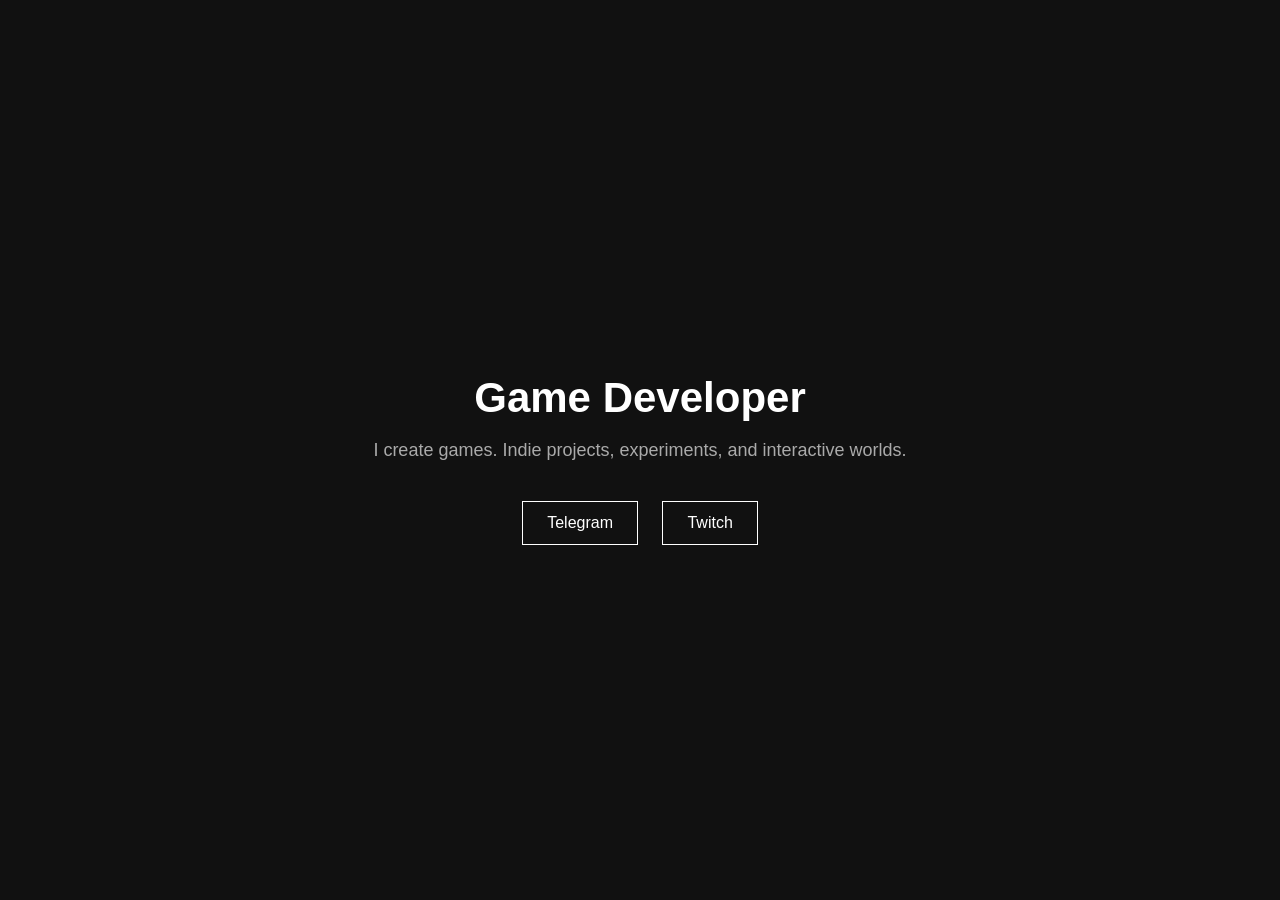
==== home-page.html @ 2c73db62 "Add initial home page HTML structure" ====
<!DOCTYPE html>
<html lang="en">
<head>
    <meta charset="UTF-8">
    <title>Game Developer</title>
    <meta name="viewport" content="width=device-width, initial-scale=1.0">

    <style>
        body {
            margin: 0;
            font-family: Arial, sans-serif;
            background-color: #111;
            color: #fff;
            display: flex;
            justify-content: center;
            align-items: center;
            height: 100vh;
            text-align: center;
        }

        .container {
            max-width: 600px;
        }

        h1 {
            font-size: 42px;
            margin-bottom: 10px;
        }

        p {
            font-size: 18px;
            color: #aaa;
            margin-bottom: 30px;
        }

        .links a {
            display: inline-block;
            margin: 10px;
            padding: 12px 24px;
            border: 1px solid #fff;
            color: #fff;
            text-decoration: none;
            transition: 0.3s;
        }

        .links a:hover {
            background-color: #fff;
            color: #111;
        }
    </style>
</head>

<body>
    <div class="container">
        <h1>Game Developer</h1>
        <p>I create games. Indie projects, experiments, and interactive worlds.</p>

        <div class="links">
            <a href="https://t.me/whyso_studio">Telegram</a>
            <a href="https://www.twitch.tv/just_b0t">Twitch</a>
        </div>
    </div>
</body>
</html>
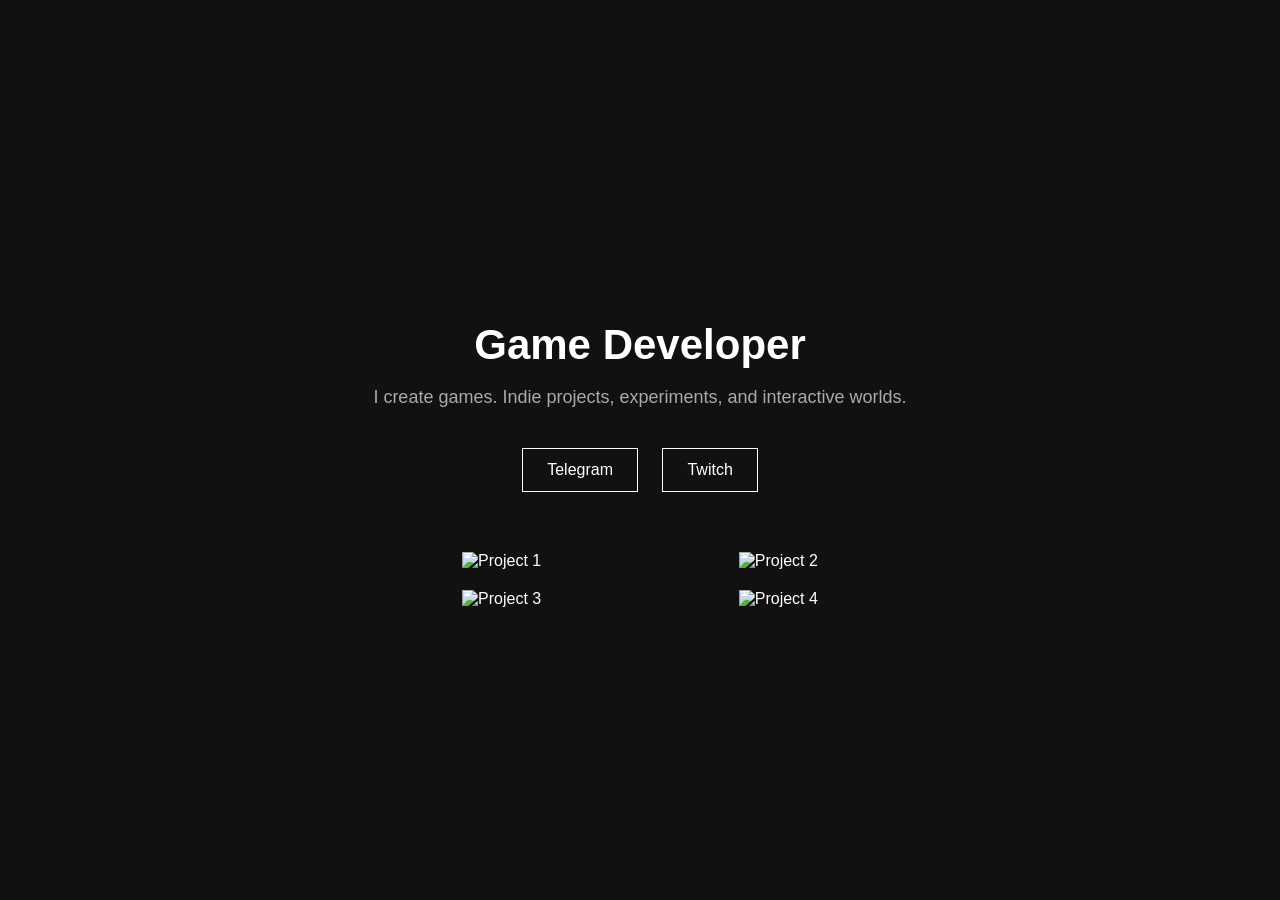
==== commit 6ea3f863: "Enhance home page with project display and links Added a project section with images and updated lin" ====
--- a/home-page.html
+++ b/home-page.html
@@ -47,6 +47,30 @@
             background-color: #fff;
             color: #111;
         }
+
+        .projects {
+            margin-top: 50px;
+            display: grid;
+            grid-template-columns: repeat(2, 1fr);
+            gap: 20px;
+        }
+
+        .project {
+            overflow: hidden;
+            border-radius: 10px;
+        }
+
+        .project img {
+            width: 100%;
+            height: 200px;
+            object-fit: cover;
+            transition: 0.3s ease;
+        }
+
+        .project img:hover {
+            transform: scale(1.05);
+            opacity: 0.9;
+        }
     </style>
 </head>
 
@@ -56,8 +80,26 @@
         <p>I create games. Indie projects, experiments, and interactive worlds.</p>
 
         <div class="links">
-            <a href="https://t.me/whyso_studio">Telegram</a>
-            <a href="https://www.twitch.tv/just_b0t">Twitch</a>
+            <a href="https://t.me/whyso_studio" target="_blank">Telegram</a>
+            <a href="https://www.twitch.tv/just_b0t" target="_blank">Twitch</a>
+        </div>
+
+        <div class="projects">
+            <div class="project">
+                <img src="project1.jpg" alt="Project 1">
+            </div>
+
+            <div class="project">
+                <img src="project2.jpg" alt="Project 2">
+            </div>
+
+            <div class="project">
+                <img src="project3.jpg" alt="Project 3">
+            </div>
+
+            <div class="project">
+                <img src="project4.jpg" alt="Project 4">
+            </div>
         </div>
     </div>
 </body>
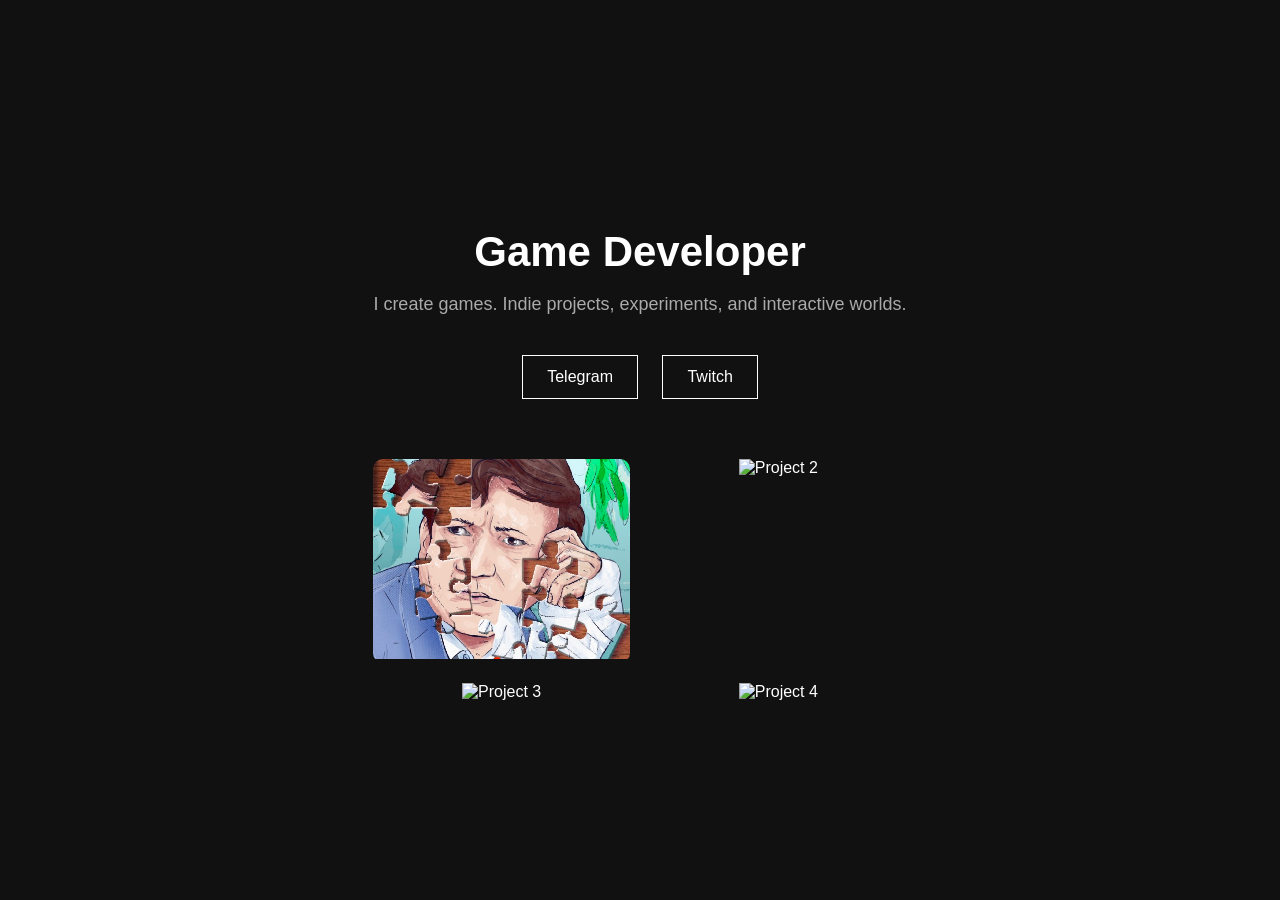
==== commit d25b7ece: "Add project link and image for Project 1" ====
--- a/home-page.html
+++ b/home-page.html
@@ -85,10 +85,12 @@
         </div>
 
         <div class="projects">
-            <div class="project">
-                <img src="project1.jpg" alt="Project 1">
-            </div>
-
+                <div class="project">
+                    <a href="https://play.google.com/store/apps/details?id=com.PawnGames.PuzzleFavoriteMovie" target="_blank">                
+                        <img src="project1.jpg" alt="Project 1">                  
+                    </a>
+                </div>
+            
             <div class="project">
                 <img src="project2.jpg" alt="Project 2">
             </div>
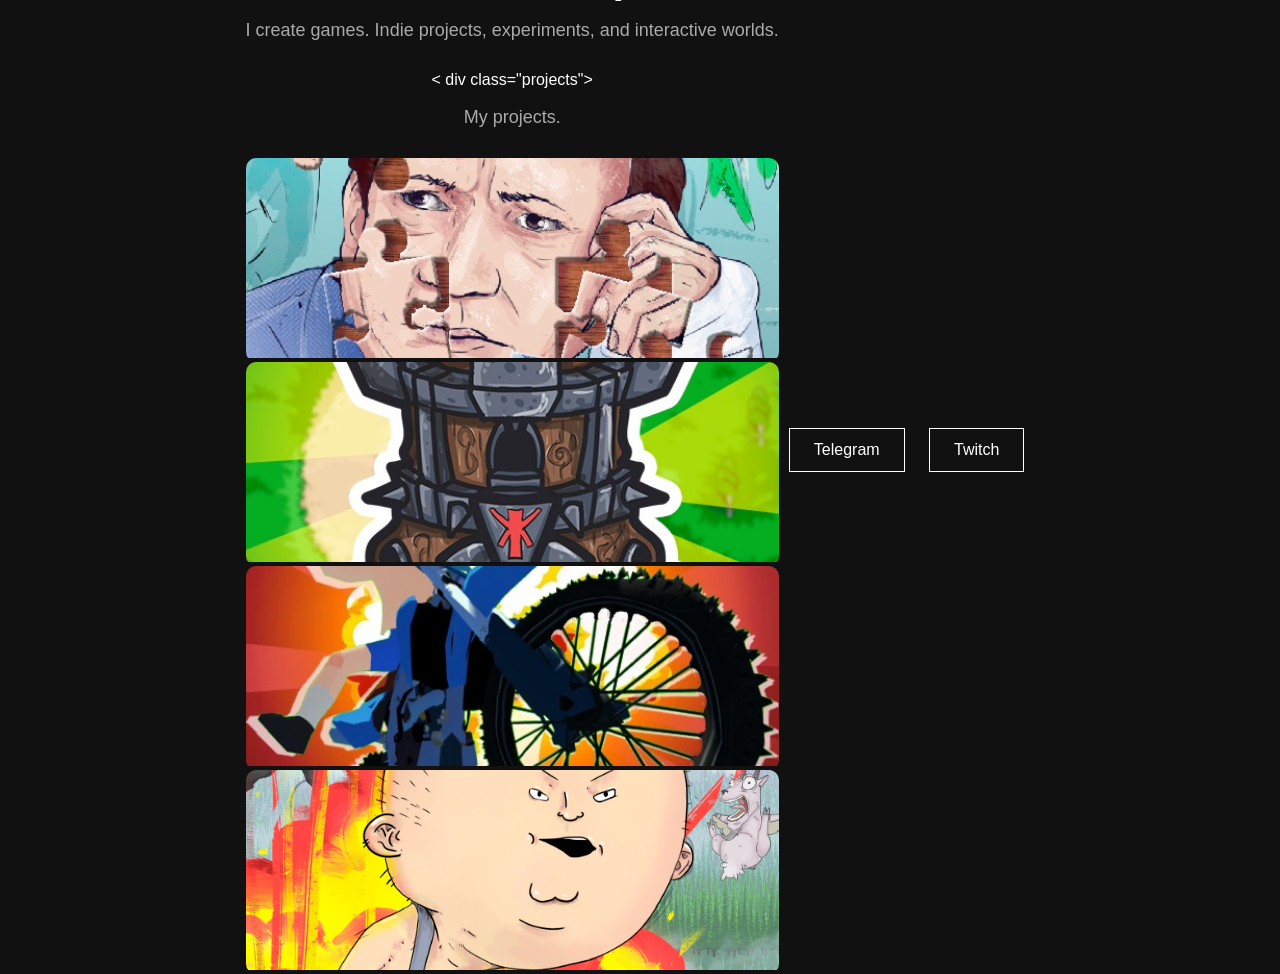
==== commit c1005f4e: "Update home-page with project links and layout Added project links and reorganized project section." ====
--- a/home-page.html
+++ b/home-page.html
@@ -78,13 +78,8 @@
     <div class="container">
         <h1>Game Developer</h1>
         <p>I create games. Indie projects, experiments, and interactive worlds.</p>
-
-        <div class="links">
-            <a href="https://t.me/whyso_studio" target="_blank">Telegram</a>
-            <a href="https://www.twitch.tv/just_b0t" target="_blank">Twitch</a>
-        </div>
-
-        <div class="projects">
+ <    div class="projects">
+     <p>My projects.</p>
                 <div class="project">
                     <a href="https://play.google.com/store/apps/details?id=com.PawnGames.PuzzleFavoriteMovie" target="_blank">                
                         <img src="project1.jpg" alt="Project 1">                  
@@ -92,17 +87,30 @@
                 </div>
             
             <div class="project">
+                <a href="https://yandex.ru/games/app/376677?lang=ru" target="_blank">  
                 <img src="project2.jpg" alt="Project 2">
+                     </a>
             </div>
 
             <div class="project">
+                <a href="https://yandex.ru/games/app/296973?lang=ru" target="_blank">  
                 <img src="project3.jpg" alt="Project 3">
+                     </a>
             </div>
 
             <div class="project">
+      
                 <img src="project4.jpg" alt="Project 4">
+          
             </div>
         </div>
+        
+        <div class="links">
+            <a href="https://t.me/whyso_studio" target="_blank">Telegram</a>
+            <a href="https://www.twitch.tv/just_b0t" target="_blank">Twitch</a>
+        </div>
+
+       
     </div>
 </body>
 </html>
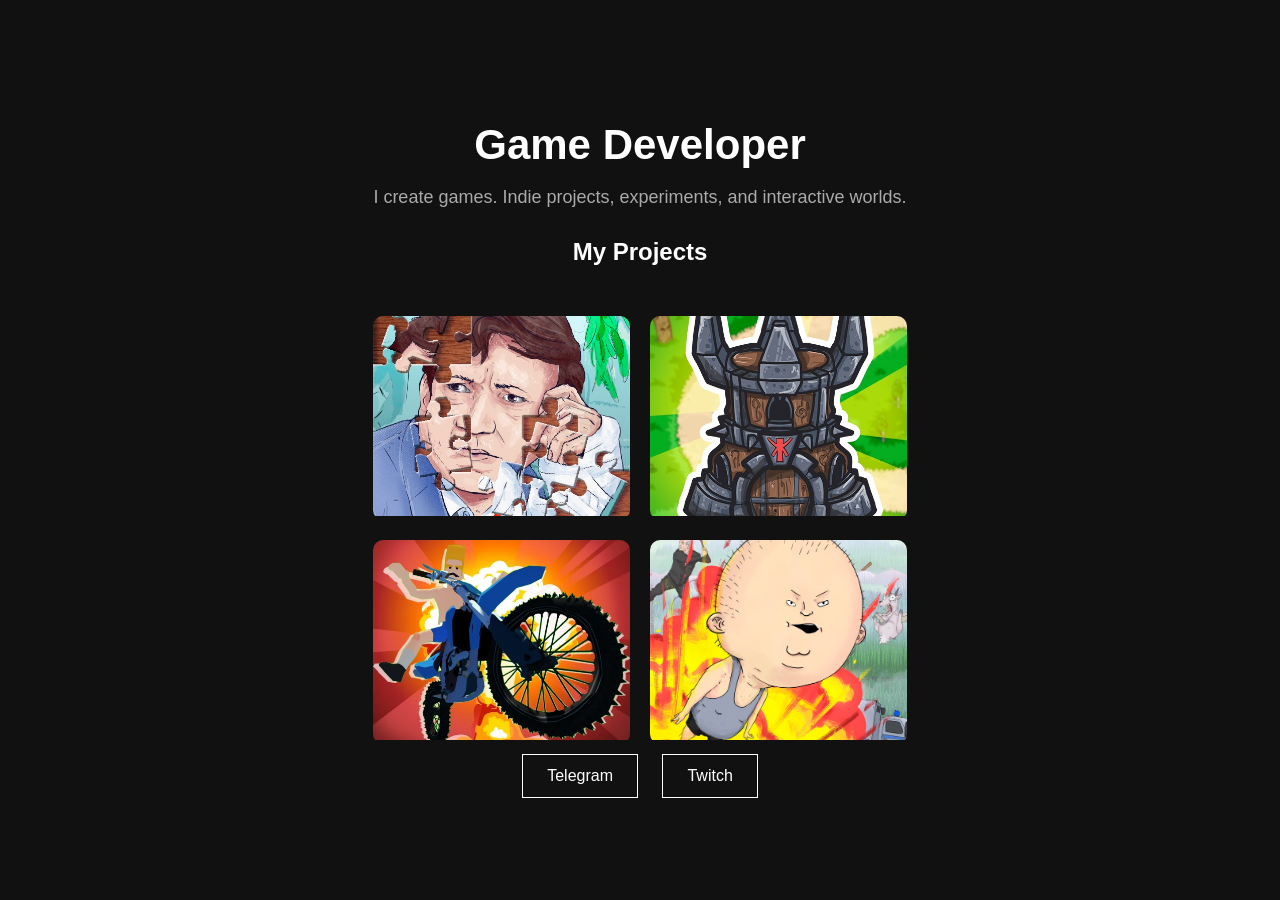
==== commit 98f18b76: "Update project section and add upcoming project" ====
--- a/home-page.html
+++ b/home-page.html
@@ -75,42 +75,45 @@
 </head>
 
 <body>
-    <div class="container">
+     <div class="container">
         <h1>Game Developer</h1>
         <p>I create games. Indie projects, experiments, and interactive worlds.</p>
- <    div class="projects">
-     <p>My projects.</p>
-                <div class="project">
-                    <a href="https://play.google.com/store/apps/details?id=com.PawnGames.PuzzleFavoriteMovie" target="_blank">                
-                        <img src="project1.jpg" alt="Project 1">                  
-                    </a>
-                </div>
-            
+
+        <h2>My Projects</h2>
+
+        <div class="projects">
+
             <div class="project">
-                <a href="https://yandex.ru/games/app/376677?lang=ru" target="_blank">  
-                <img src="project2.jpg" alt="Project 2">
-                     </a>
+                <a href="https://play.google.com/store/apps/details?id=com.PawnGames.PuzzleFavoriteMovie" target="_blank">
+                    <img src="project1.jpg" alt="Puzzle Favorite Movie">
+                </a>
             </div>
 
             <div class="project">
-                <a href="https://yandex.ru/games/app/296973?lang=ru" target="_blank">  
-                <img src="project3.jpg" alt="Project 3">
-                     </a>
+                <a href="https://yandex.ru/games/app/376677?lang=ru" target="_blank">
+                    <img src="project2.jpg" alt="Yandex Game 1">
+                </a>
             </div>
 
             <div class="project">
-      
-                <img src="project4.jpg" alt="Project 4">
-          
+                <a href="https://yandex.ru/games/app/296973?lang=ru" target="_blank">
+                    <img src="project3.jpg" alt="Yandex Game 2">
+                </a>
             </div>
+
+            <div class="project">
+                <a href="#" target="_blank">
+                    <img src="project4.jpg" alt="Upcoming Project">
+                </a>
+            </div>
+
         </div>
-        
+
         <div class="links">
             <a href="https://t.me/whyso_studio" target="_blank">Telegram</a>
             <a href="https://www.twitch.tv/just_b0t" target="_blank">Twitch</a>
         </div>
 
-       
     </div>
 </body>
 </html>
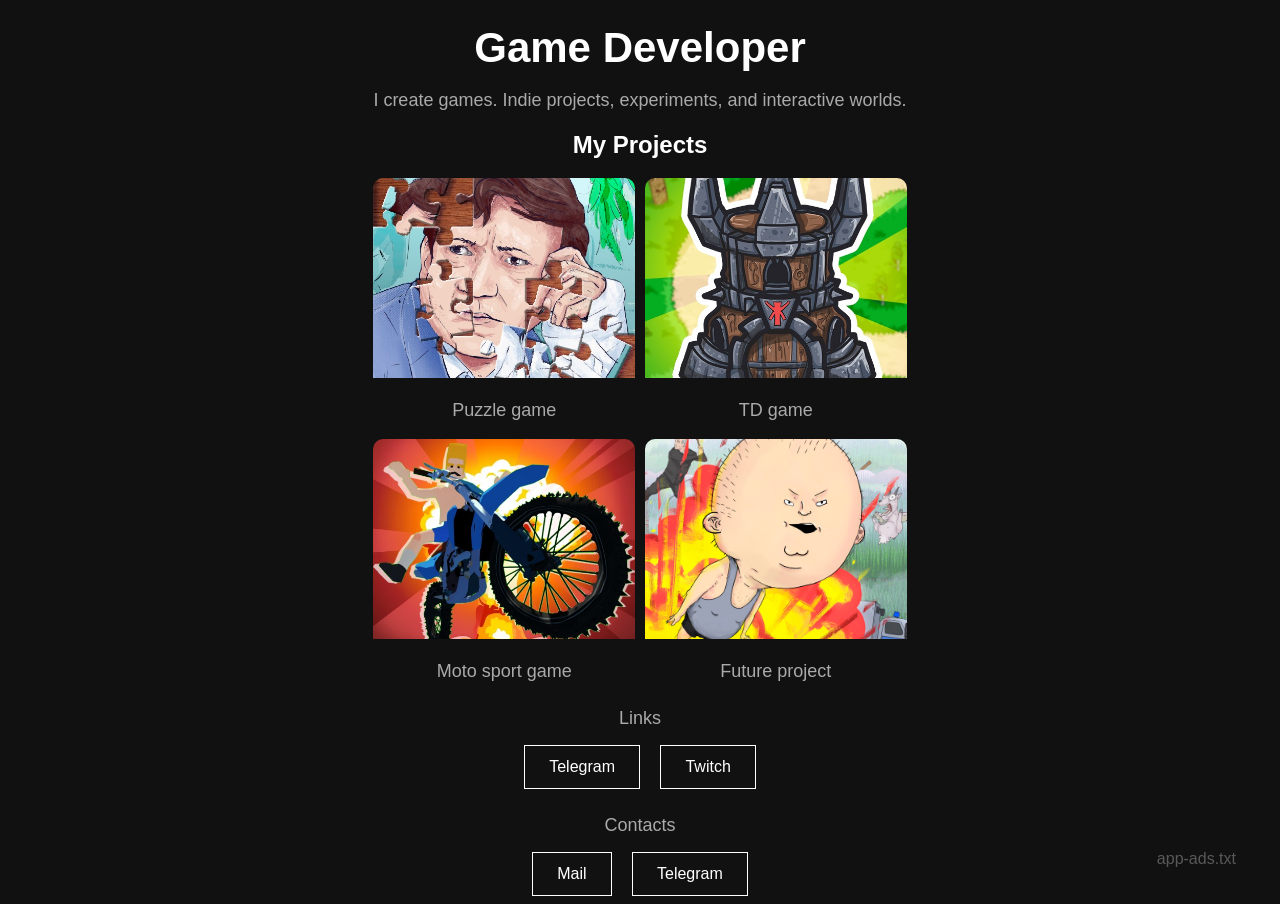
==== commit ad236f90: "Change stype aad ads_txt link" ====
--- a/home-page.html
+++ b/home-page.html
@@ -30,12 +30,26 @@
         p {
             font-size: 18px;
             color: #aaa;
-            margin-bottom: 30px;
+            margin-bottom: 8px;
+        }
+
+        .myFooter {
+            position: fixed;
+            right: 20px;
+            bottom: 20px;
+            text-decoration: none;
+            padding: 12px 24px;
+            
+            
+        }
+        .myFooter a {
+            color: rgba(255,255,255,0.3);
+            text-decoration: none;
         }
 
         .links a {
             display: inline-block;
-            margin: 10px;
+            margin: 8px;
             padding: 12px 24px;
             border: 1px solid #fff;
             color: #fff;
@@ -49,10 +63,10 @@
         }
 
         .projects {
-            margin-top: 50px;
+            margin-top: 5px;
             display: grid;
             grid-template-columns: repeat(2, 1fr);
-            gap: 20px;
+            gap: 10px;
         }
 
         .project {
@@ -75,7 +89,7 @@
 </head>
 
 <body>
-     <div class="container">
+<div class="container">
         <h1>Game Developer</h1>
         <p>I create games. Indie projects, experiments, and interactive worlds.</p>
 
@@ -87,33 +101,48 @@
                 <a href="https://play.google.com/store/apps/details?id=com.PawnGames.PuzzleFavoriteMovie" target="_blank">
                     <img src="project1.jpg" alt="Puzzle Favorite Movie">
                 </a>
+                <p>Puzzle game</p>
             </div>
 
             <div class="project">
                 <a href="https://yandex.ru/games/app/376677?lang=ru" target="_blank">
                     <img src="project2.jpg" alt="Yandex Game 1">
                 </a>
+                <p>TD game</p>
             </div>
 
             <div class="project">
                 <a href="https://yandex.ru/games/app/296973?lang=ru" target="_blank">
                     <img src="project3.jpg" alt="Yandex Game 2">
                 </a>
+                <p>Moto sport game</p>
             </div>
 
             <div class="project">
                 <a href="#" target="_blank">
                     <img src="project4.jpg" alt="Upcoming Project">
                 </a>
+                <p>Future project</p>
             </div>
 
         </div>
-
+            <p>Links</p>
         <div class="links">
             <a href="https://t.me/whyso_studio" target="_blank">Telegram</a>
             <a href="https://www.twitch.tv/just_b0t" target="_blank">Twitch</a>
         </div>
 
+        <div class="links">
+            <p>Contacts</p>
+            <a href="melnikov.yuriy95@gmail.com" target="_blank">Mail</a>
+            <a href="https://t.me/yuriyB0t" target="_blank">Telegram</a>
+        </div>
+
     </div>
 </body>
+<footer>
+    <div class="myFooter">
+            <a href="https://yuriyb0t.github.io/pawngames-site/app-ads.txt" target="_blank">app-ads.txt</a>
+        </div>
+    </footer>
 </html>
